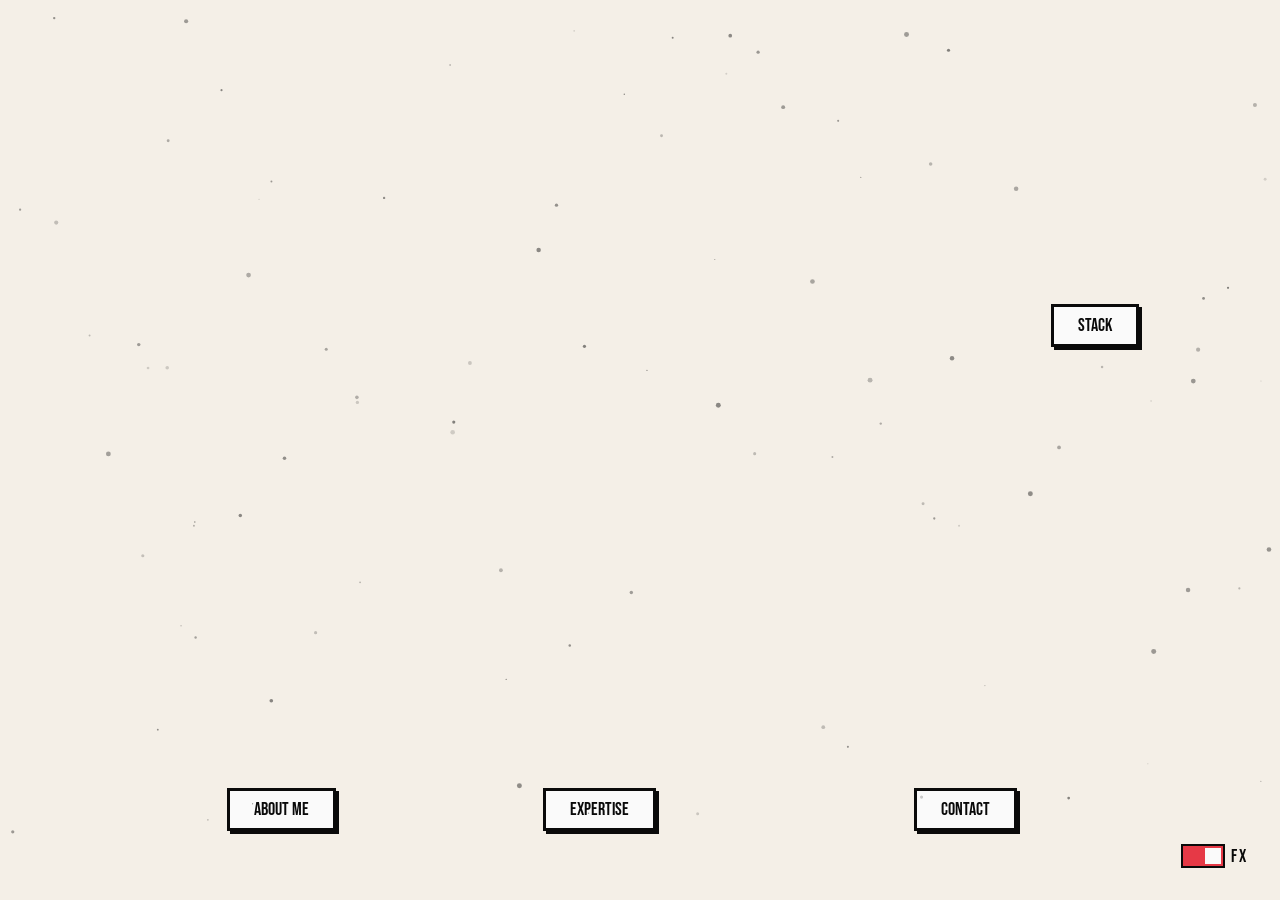
==== html/index.html @ d88afdde "Initial commit - Responsive Comic Portfolio v1" ====
<!DOCTYPE html>
<html lang="fr">

<head>
    <meta charset="UTF-8">
    <meta name="viewport" content="width=device-width, initial-scale=1.0">
    <title>JLVDK - Portfolio Full Stack</title>
    <link href="https://fonts.googleapis.com/css2?family=Bebas+Neue&family=Courier+Prime:wght@400;700&display=swap"
        rel="stylesheet">
    <link rel="stylesheet" href="https://cdnjs.cloudflare.com/ajax/libs/font-awesome/6.0.0/css/all.min.css">
    <link rel="stylesheet" href="../css/style.css">
    <script defer src="https://cloud.umami.is/script.js"
        data-website-id="7a724083-db3c-4a07-bb75-0db860d0457f"></script>
</head>

<body>

    <canvas id="particles-canvas"></canvas>

    <div class="particle-toggle-container">
        <label class="switch">
            <input type="checkbox" id="particleToggle" checked>
            <span class="slider"></span>
        </label>
        <span class="toggle-label">FX</span>
    </div>

    <div class="intro-text">JLVDK</div>

    <div class="particles" id="particles"></div>

    <div class="comic-container" id="comicContainer">
        <div class="comic-grid" id="comicGrid">
            <button class="panel-button" id="btn-1">ABOUT ME</button>
            <button class="panel-button" id="btn-2">STACK</button>
            <button class="panel-button" id="btn-3">EXPERTISE</button>
            <button class="panel-button" id="btn-4">CONTACT</button>
        </div>
    </div>

    <button class="back-btn" id="backBtn" style="display: none;">← BACK TO PANELS</button>

    <div class="content-section" id="section-about">
        <div class="section-inner">
            <div class="panel-label">PANEL I: ENTER THE GHOST-MAN</div>
            <h2>ABOUT ME</h2>
            <p>Développeur Full Stack passionné par la création d'expériences web uniques et mémorables. Je ne me
                contente pas de coder, je crée des univers visuels qui marquent les esprits.</p>
            <p>Mon approche combine rigueur technique et créativité débridée. Chaque projet est une opportunité de
                repousser les limites du web et d'explorer de nouvelles possibilities.</p>
            <p>Autodidacte et curieux, je reste constamment à l'affût des dernières technologies pour offrir des
                solutions modernes et performantes.</p>
        </div>
    </div>

    <div class="content-section" id="section-stack">
        <div class="section-inner">
            <div class="panel-label">PANEL II: THE ARSENAL</div>
            <h2>STACK TECHNIQUE</h2>
            <p>Des technologies éprouvées pour des résultats concrets. Chaque ligne de code compte.</p>
            <div class="stack-grid">
                <div class="stack-item">HTML5</div>
                <div class="stack-item">CSS3</div>
                <div class="stack-item">JAVASCRIPT</div>
            </div>
        </div>
    </div>

    <div class="content-section" id="section-expertise">
        <div class="section-inner">
            <div class="panel-label">PANEL III: THE POWERS</div>
            <h2>EXPERTISES</h2>
            <p>Une approche complète du développement web, de la conception à la réalisation.</p>
            <ul class="expertise-list">
                <li>UI/UX Design - Interfaces intuitives et visuellement impactantes</li>
                <li>VEO - Optimisation et performance</li>
                <li>Développement Frontend - Expériences web modernes et responsives</li>
                <li>Développement Backend - Architecture robuste et scalable</li>
            </ul>
        </div>
    </div>

    <div class="content-section" id="section-contact">
        <div class="section-inner">
            <div class="panel-label">TO BE CONTINUED IN ISSUE #25!</div>
            <h2>CONTACT</h2>
            <p>Prêt à collaborer sur votre prochain projet. Transformons vos idées en réalité.</p>
            <div class="contact-box">
                <h3>NEXT ISSUE</h3>
                <div class="social-links">
                    <a href="https://github.com/evdk25-wq" target="_blank" class="contact-link">
                        <i class="fab fa-github"></i> GITHUB
                    </a>
                    <a href="https://www.linkedin.com/in/j-l-vdk" target="_blank" class="contact-link">
                        <i class="fab fa-linkedin"></i> LINKEDIN
                    </a>
                </div>
            </div>
        </div>
    </div>

    <script src="../Javascript/javascript.js"></script>
</body>

</html>
---- css/style.css ----
* {
    margin: 0;
    padding: 0;
    box-sizing: border-box;
}

:root {
    --comic-cream: #f4efe7;
    --ink-black: #0a0a0a;
    --paper-white: #fafafa;
    --accent-red: #e63946;
}

body {
    font-family: 'Courier Prime', monospace;
    background: var(--ink-black);
    color: var(--ink-black);
    overflow-x: hidden;
    position: relative;
}

#particles-canvas {
    position: fixed;
    top: 0;
    left: 0;
    width: 100%;
    height: 100%;
    pointer-events: none;
    z-index: 100;
    opacity: 0.7;
    filter: blur(0.4px);
}

.comic-container {
    position: fixed;
    top: 0;
    left: 0;
    width: 100%;
    height: 100vh;
    display: flex;
    align-items: center;
    justify-content: center;
    background: var(--comic-cream);
    z-index: 10;
    transition: opacity 0.5s ease;
}

.comic-container.hidden {
    opacity: 0;
    pointer-events: none;
}

.comic-grid {
    position: relative;
    width: 95vw;
    max-width: 1600px;
    height: 90vh;
    background-size: contain;
    background-position: center;
    background-repeat: no-repeat;
    display: flex;
    align-items: center;
    justify-content: center;
}

.panel-button {
    position: absolute;
    font-family: 'Bebas Neue', sans-serif;
    font-size: 1.1rem;
    background: var(--paper-white);
    color: var(--ink-black);
    border: 3px solid var(--ink-black);
    padding: 0.5rem 1.5rem;
    cursor: pointer;
    z-index: 15;
    text-transform: uppercase;
    box-shadow: 3px 3px 0px var(--ink-black);
    transition: all 0.3s ease;
}

.panel-button:hover {
    background: var(--accent-red);
    color: var(--paper-white);
    transform: translate(-3px, -3px);
    box-shadow: 6px 6px 0px var(--ink-black);
}

#btn-1 {
    bottom: 3%;
    left: 16%;
}

#btn-2 {
    top: 32%;
    right: 9%;
}

#btn-3 {
    bottom: 3%;
    left: 42%;
}

#btn-4 {
    bottom: 3%;
    right: 19%;
}

.content-section {
    position: fixed;
    top: 0;
    left: 0;
    width: 100%;
    height: 100vh;
    background: var(--comic-cream);
    display: flex;
    flex-direction: column;
    align-items: center;
    justify-content: center;
    padding: 2rem;
    opacity: 0;
    pointer-events: none;
    transform: perspective(1200px) rotateY(-90deg);
    transform-origin: left center;
    transition: all 0.8s cubic-bezier(0.645, 0.045, 0.355, 1);
    z-index: 20;
    overflow-y: auto;
}

.content-section.active {
    opacity: 1;
    pointer-events: all;
    transform: perspective(1200px) rotateY(0deg);
}

#section-about {
    background-image: url("../Assets/about.png");
    background-size: cover;
    background-position: center;
}

#section-stack {
    background-image: url("../Assets/stack.png");
    background-size: cover;
    background-position: center;
}

#section-expertise {
    background-image: url("../Assets/expertise.png");
    background-size: cover;
    background-position: center;
}

#section-contact {
    background-image: url("../Assets/contact.png");
    background-size: cover;
    background-position: center;
}

.section-inner {
    max-width: 900px;
    width: 100%;
    background: rgba(250, 250, 250, 0.96);
    padding: clamp(1.5rem, 5vw, 4rem);
    border: 4px solid var(--ink-black);
    box-shadow: 12px 12px 0px rgba(10, 10, 10, 0.15);
    position: relative;
    margin: 2rem 0;
}

.panel-label {
    font-family: 'Bebas Neue', sans-serif;
    font-size: 0.95rem;
    letter-spacing: 2px;
    color: var(--accent-red);
    margin-bottom: 0.8rem;
    text-transform: uppercase;
    font-weight: 700;
}

h2 {
    font-family: 'Bebas Neue', sans-serif;
    font-size: clamp(2rem, 6vw, 4rem);
    margin-bottom: 1.5rem;
    position: relative;
}

h2::after {
    content: '';
    position: absolute;
    bottom: -8px;
    left: 0;
    width: 100%;
    height: 4px;
    background: var(--accent-red);
}

p {
    font-size: clamp(1rem, 2vw, 1.15rem);
    line-height: 1.6;
    margin-bottom: 1.5rem;
}

.stack-grid {
    display: grid;
    grid-template-columns: repeat(auto-fit, minmax(130px, 1fr));
    gap: 1rem;
}

.stack-item {
    background: var(--ink-black);
    color: var(--paper-white);
    padding: 1.2rem;
    text-align: center;
    font-family: 'Bebas Neue', sans-serif;
    font-size: 1.4rem;
    border: 3px solid var(--ink-black);
}

.stack-item:hover {
    background: var(--paper-white);
    color: var(--ink-black);
    box-shadow: 5px 5px 0px var(--accent-red);
    transform: translate(-2px, -2px);
}

.contact-link {
    display: inline-flex;
    align-items: center;
    gap: 0.8rem;
    font-family: 'Bebas Neue', sans-serif;
    font-size: 1.5rem;
    color: var(--paper-white);
    background: var(--ink-black);
    text-decoration: none;
    padding: 1rem 2rem;
    border: 3px solid var(--paper-white);
    transition: 0.3s;
}

.contact-link:hover {
    background: var(--paper-white);
    color: var(--ink-black);
    box-shadow: 5px 5px 0px var(--accent-red);
}

.particle-toggle-container {
    position: fixed;
    bottom: 2rem;
    right: 2rem;
    z-index: 1000;
    display: flex;
    align-items: center;
    gap: 0.4rem;
}

.toggle-label {
    font-family: 'Bebas Neue', sans-serif;
    font-size: 1.1rem;
    letter-spacing: 2px;
    color: var(--ink-black);
    font-weight: 400;
}

.switch {
    position: relative;
    width: 44px;
    height: 24px;
}

.switch input {
    opacity: 0;
}

.slider {
    position: absolute;
    cursor: pointer;
    top: 0;
    left: 0;
    right: 0;
    bottom: 0;
    background-color: rgba(10, 10, 10, 0.1);
    border: 2px solid var(--ink-black);
    transition: .4s;
}

.slider::before {
    content: "";
    position: absolute;
    height: 16px;
    width: 16px;
    left: 2px;
    bottom: 2px;
    background-color: var(--ink-black);
    transition: .4s;
}

input:checked+.slider {
    background-color: var(--accent-red);
}

input:checked+.slider::before {
    transform: translateX(20px);
    background-color: var(--paper-white);
}

.back-btn {
    position: fixed;
    top: 1.5rem;
    left: 1.5rem;
    z-index: 100;
    font-family: 'Bebas Neue', sans-serif;
    padding: 0.8rem 2rem;
    background: var(--ink-black);
    color: var(--paper-white);
    border: 2px solid var(--paper-white);
    cursor: pointer;
}

@media (max-width: 767px) {
    .comic-container {
        display: flex;
        align-items: center;
        justify-content: center;
        background-image: url("../Assets/accueil.png") !important;
        background-size: cover !important;
        background-position: 22% top !important;
    }

    .comic-grid {
        background-image: none !important;
        height: auto;
        width: 100%;
        display: flex;
        flex-direction: column;
        gap: 1.2rem;
        padding: 2rem;
        margin-top: 25vh;
    }

    .particle-toggle-container {
        background: none !important;
        border: none !important;
        padding: 0 !important;
    }

    .panel-button {
        position: relative !important;
        left: auto !important;
        right: auto !important;
        top: auto !important;
        bottom: auto !important;
        width: 100% !important;
        max-width: 300px;
        margin: 0 auto !important;
        font-size: 1.6rem !important;
        padding: 1.2rem !important;
        text-align: center;
        background: rgba(250, 250, 250, 0.95);
        box-shadow: 6px 6px 0px var(--ink-black);
    }

    .section-inner {
        margin-top: 5rem;
        padding: 1.5rem;
        width: 95%;
    }

    .social-links {
        flex-direction: column;
        width: 100%;
    }

    .contact-link {
        width: 100%;
        justify-content: center;
    }

    .back-btn {
        top: 1rem;
        left: 1rem;
        width: auto;
        font-size: 1rem;
    }
}

@media (min-width: 768px) and (max-width: 1023px) {
    .comic-grid {
        width: 98vw;
        height: 60vh;
    }
}
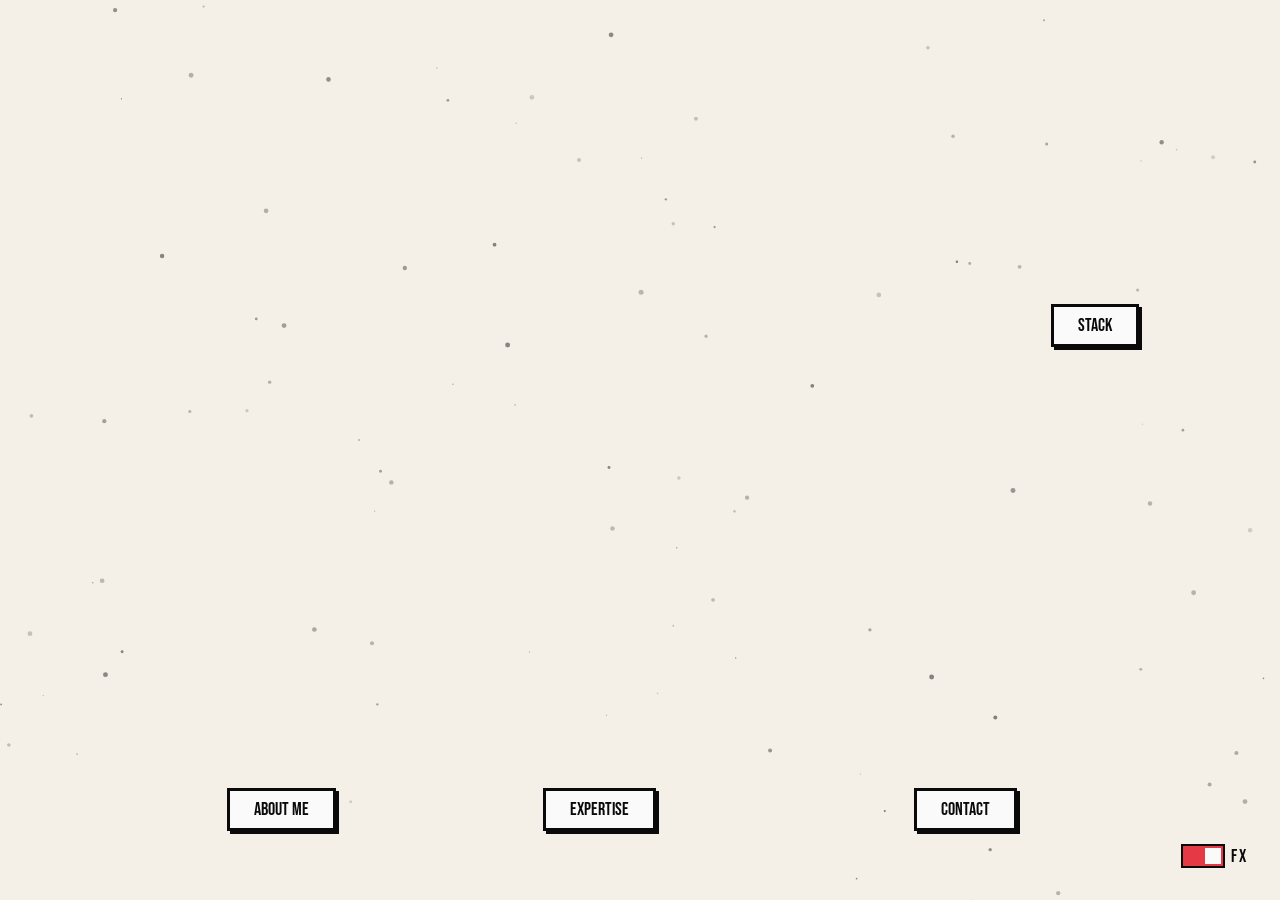
==== commit 13a59f45: "Restore original project structure - Moving files back to 'html' and fixing image paths" ====
--- a/html/index.html
+++ b/html/index.html
@@ -1,4 +1,5 @@
 <!DOCTYPE html>
+<!-- Build update -->
 <html lang="fr">
 
 <head>
@@ -57,7 +58,7 @@
         <div class="section-inner">
             <div class="panel-label">PANEL II: THE ARSENAL</div>
             <h2>STACK TECHNIQUE</h2>
-            <p>Des technologies éprouvées pour des résultats concrets. Chaque ligne de code compte.</p>
+            <p>Mes langages de prédilection, simple et efficace.</p>
             <div class="stack-grid">
                 <div class="stack-item">HTML5</div>
                 <div class="stack-item">CSS3</div>
